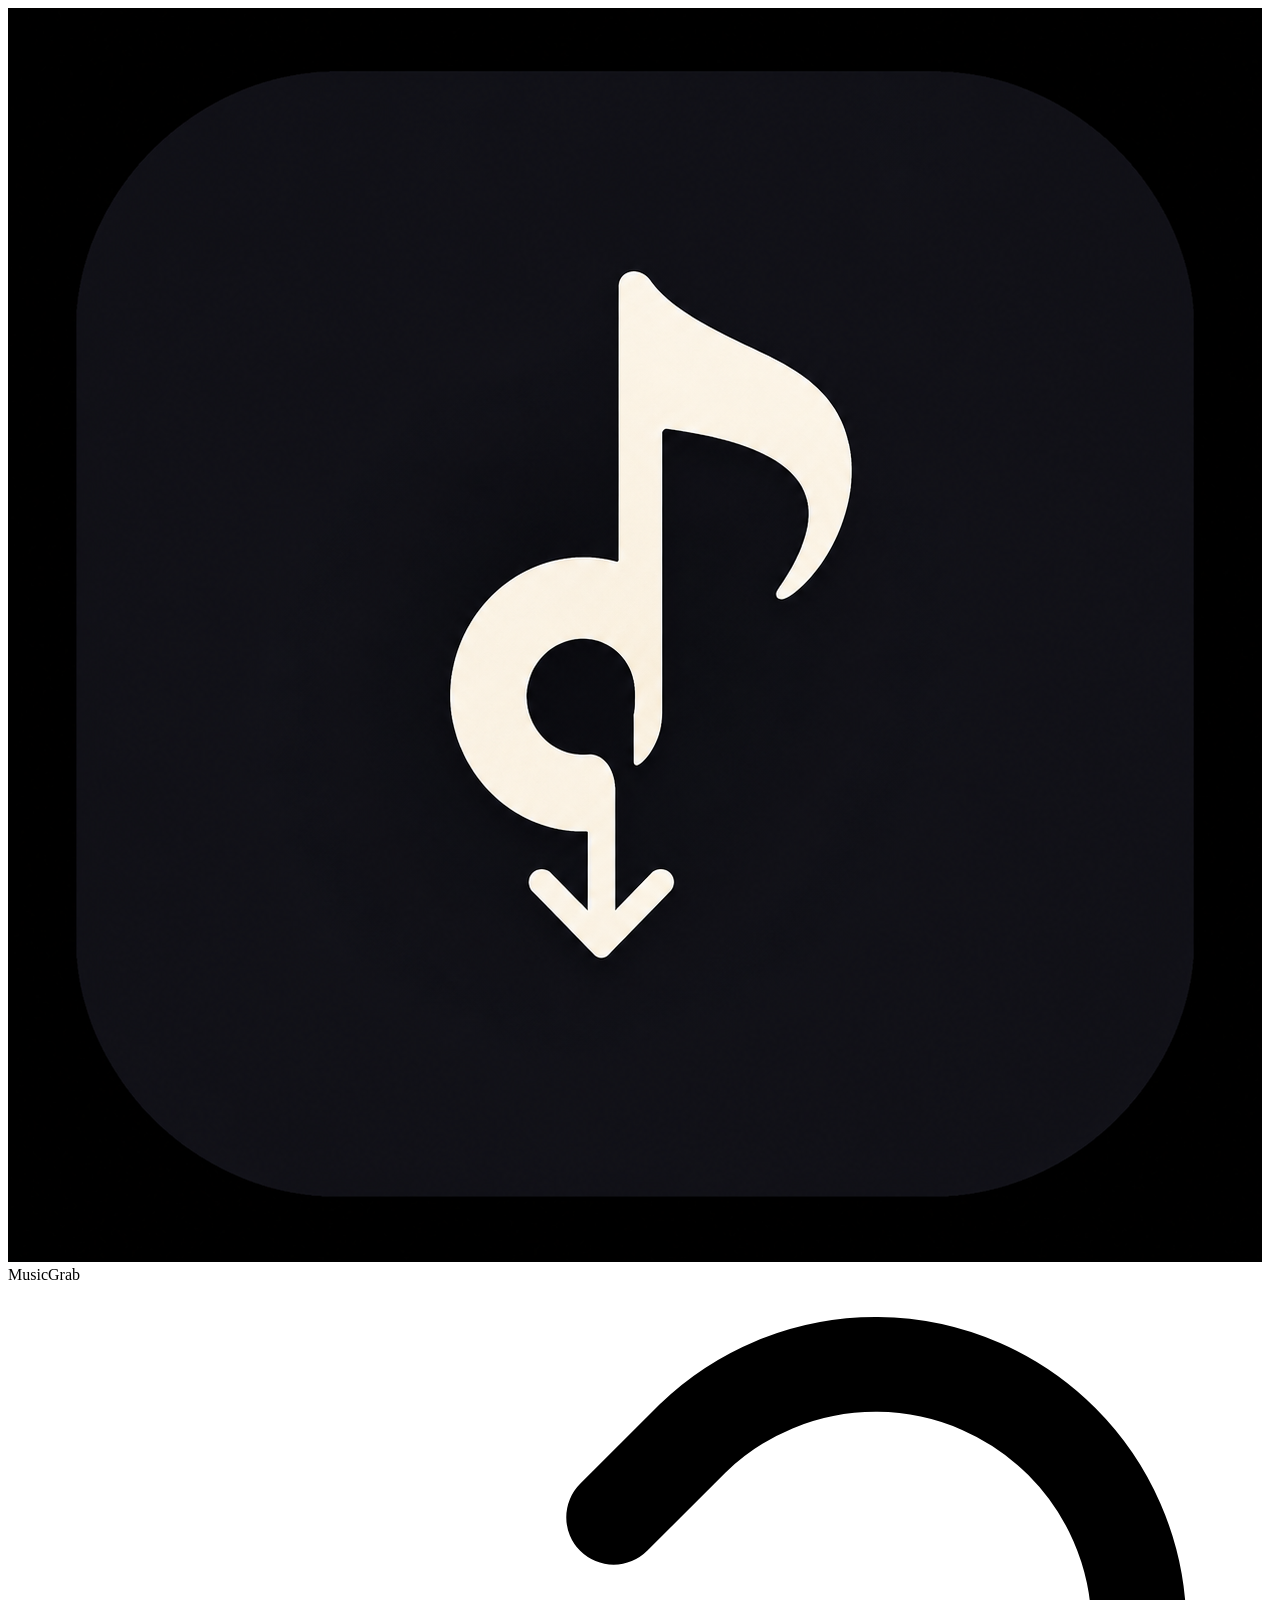
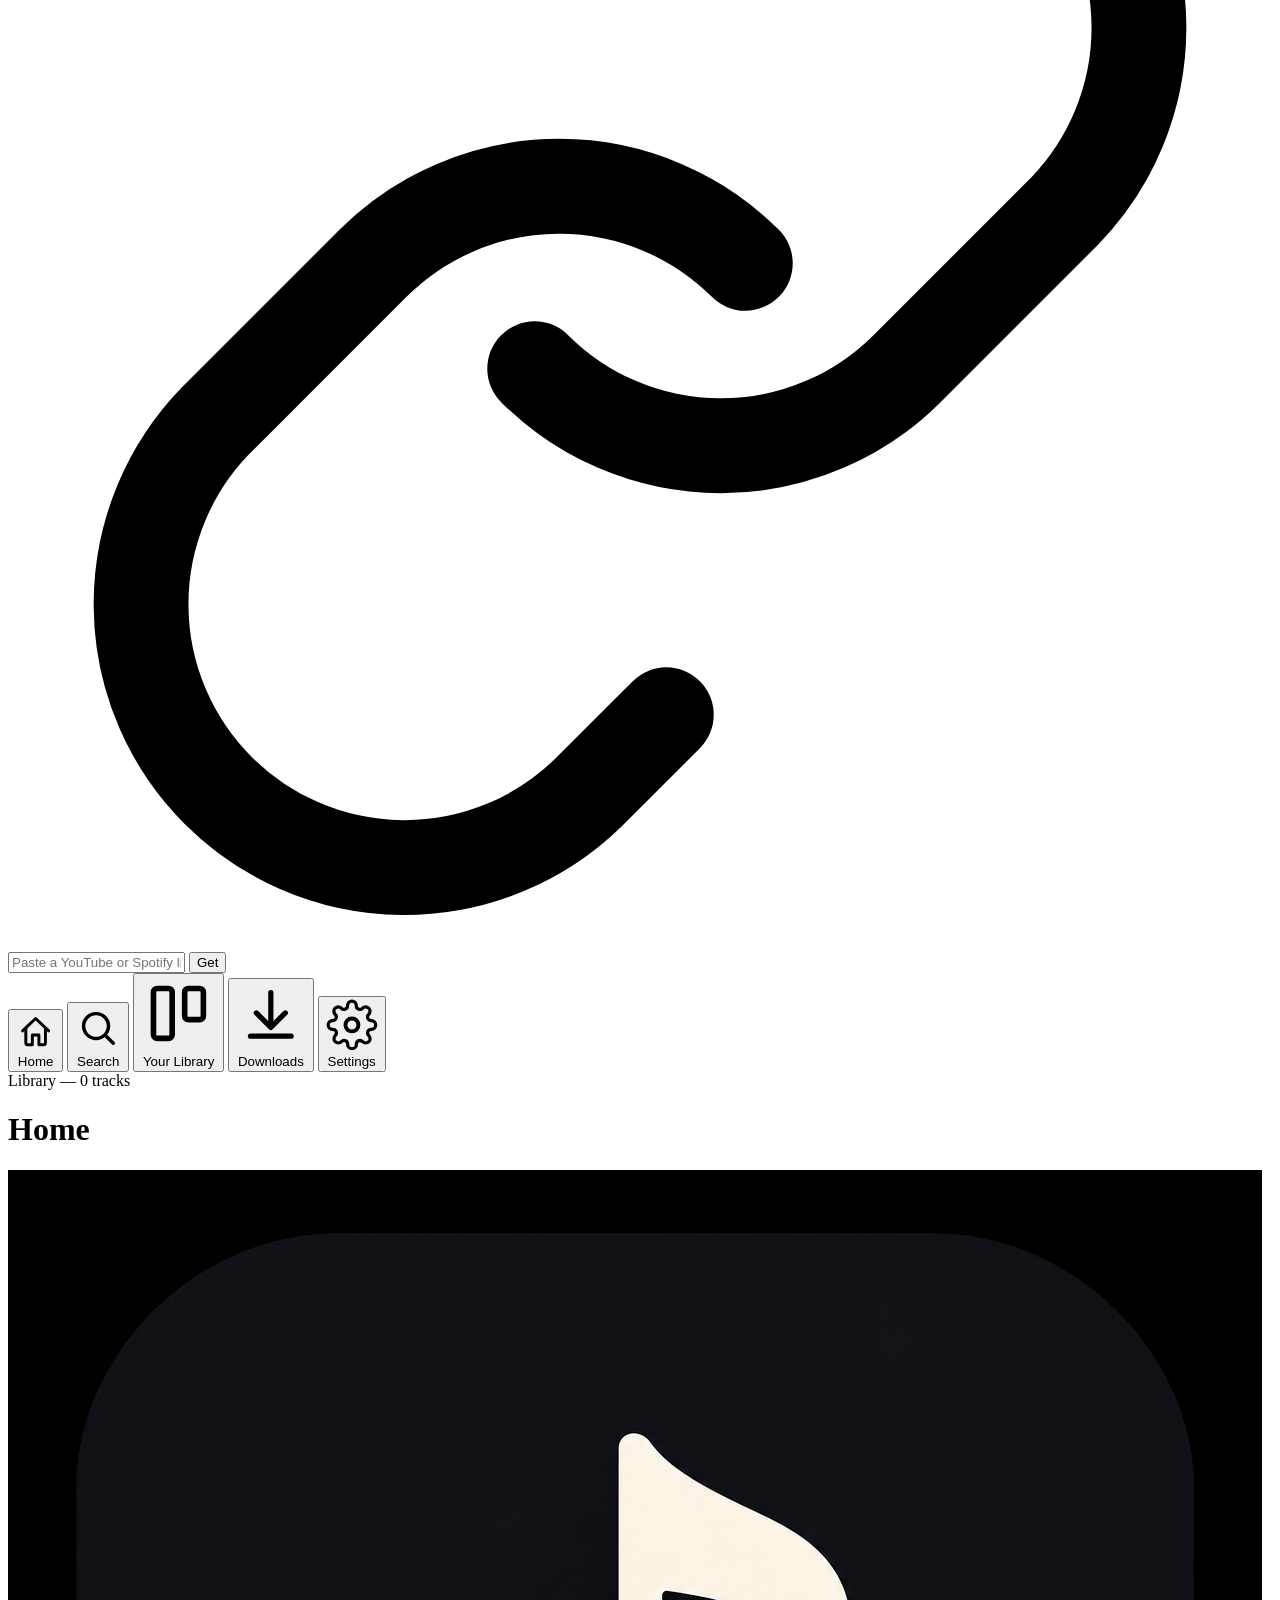
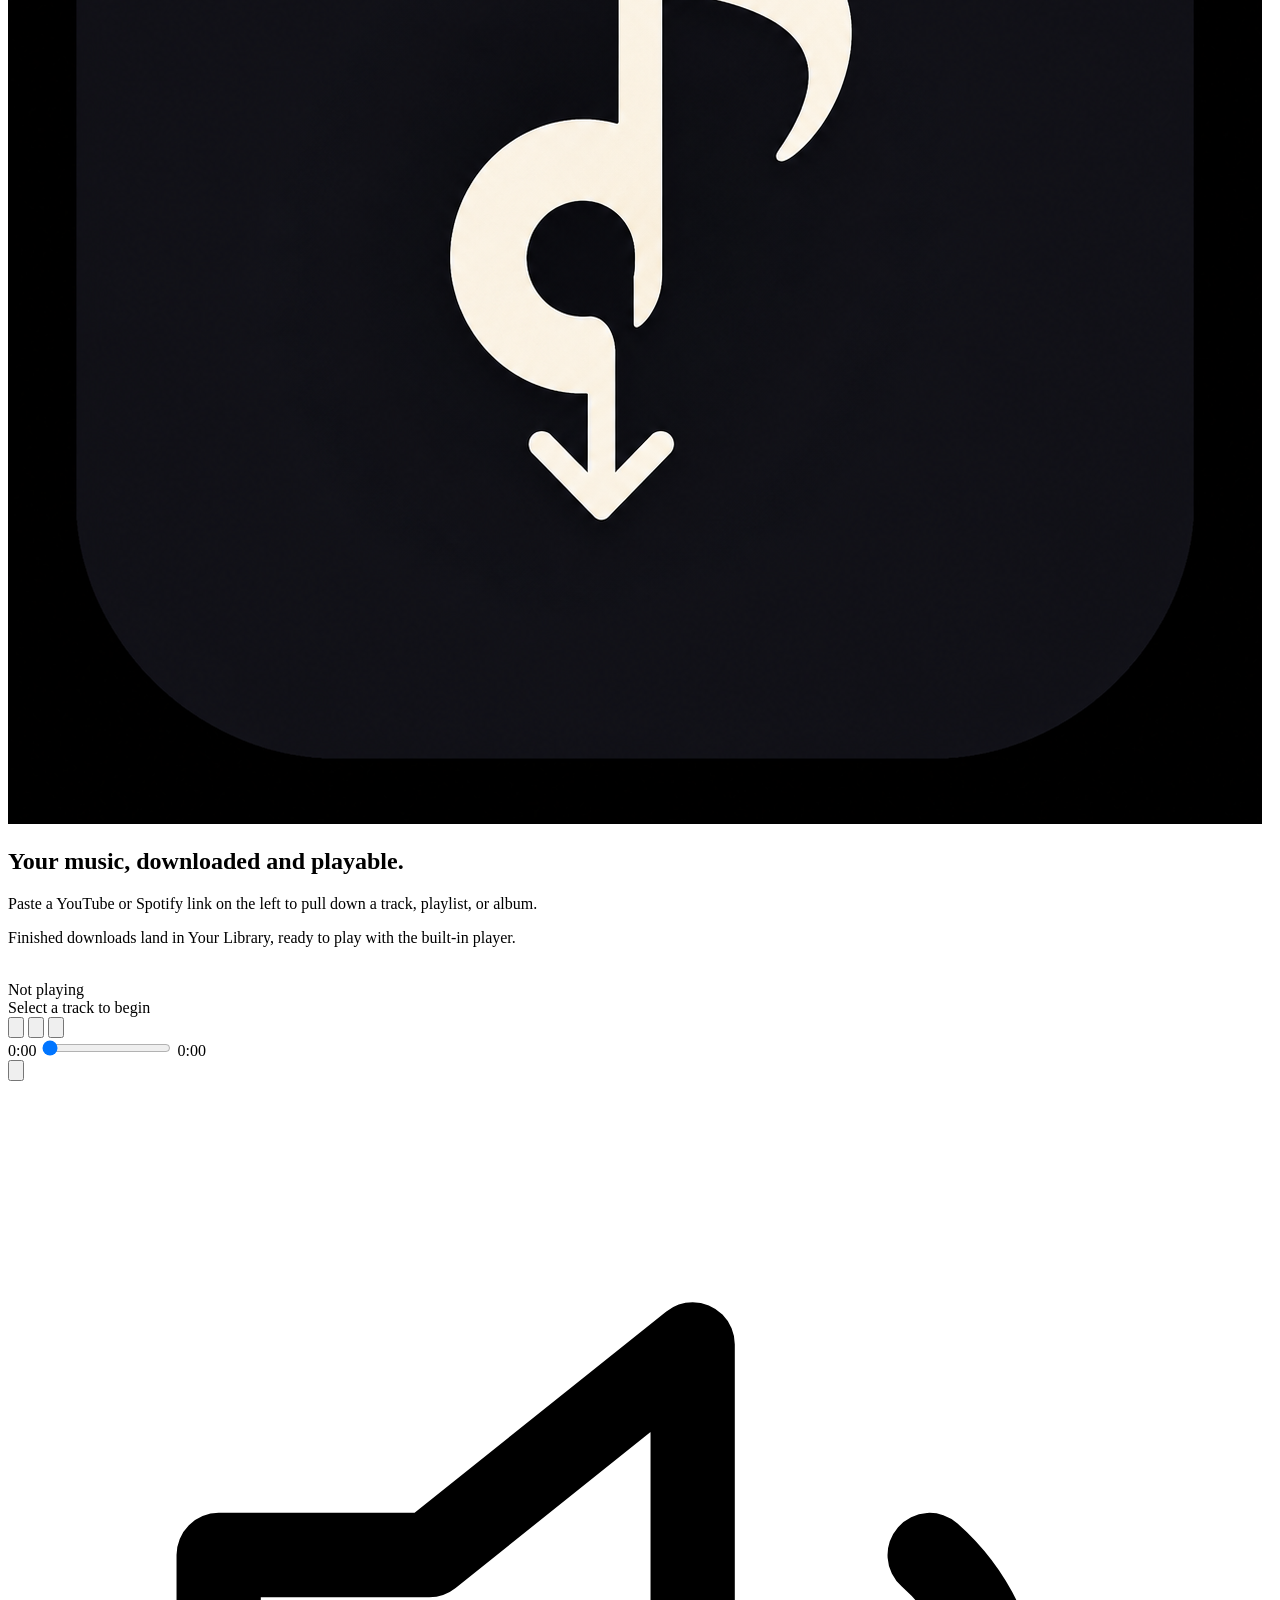
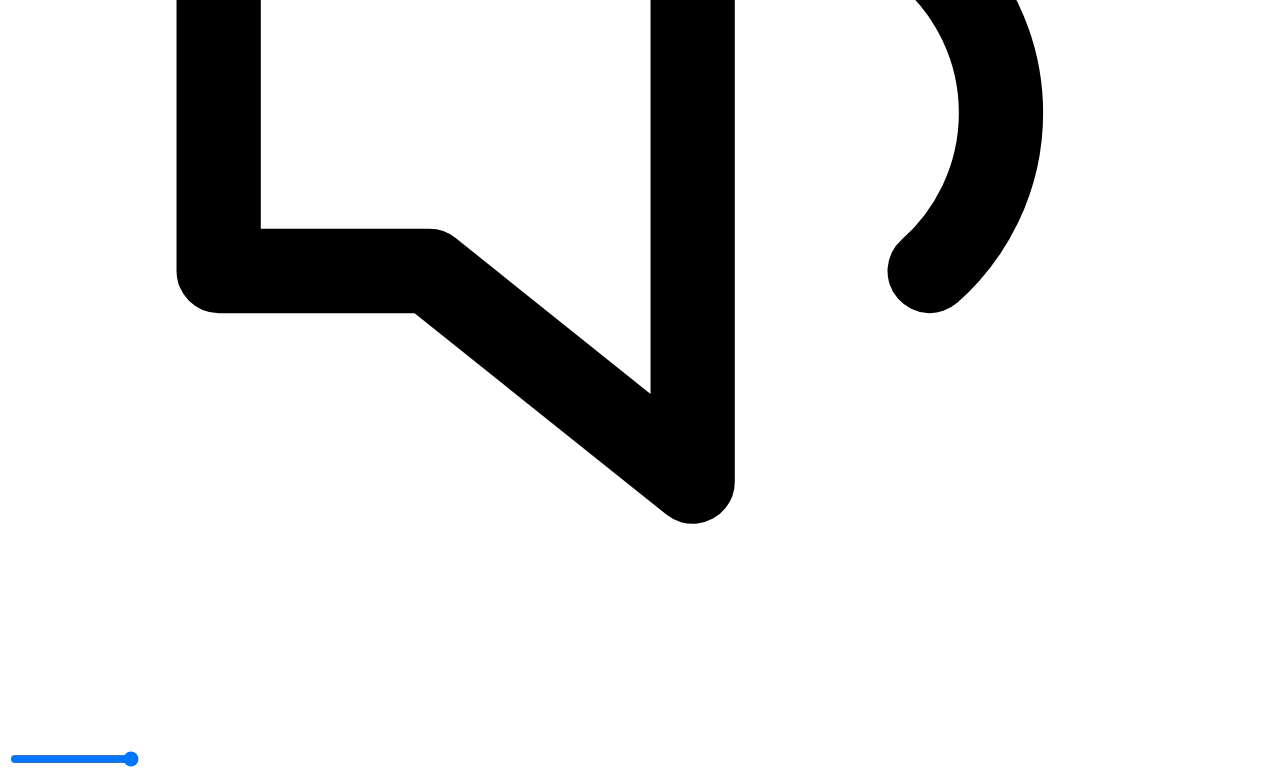
==== musicgrab/web/index.html @ e4f71e4f "Add Tauri desktop shell, synced lyrics, retro synthwave UI - Wrap the web app in a real native Tauri" ====
<!doctype html>
<html lang="en">
<head>
  <meta charset="utf-8" />
  <meta name="viewport" content="width=device-width, initial-scale=1, viewport-fit=cover" />
  <title>MusicGrab</title>
  <link rel="icon" type="image/png" href="/logo.png" />
  <link rel="apple-touch-icon" href="/logo.png" />
  <link rel="preconnect" href="https://fonts.googleapis.com" />
  <link rel="stylesheet" href="https://fonts.googleapis.com/css2?family=Inter:wght@400;500;600;700;800&family=Orbitron:wght@600;700;800;900&family=VT323&display=swap" />
  <link rel="manifest" href="/manifest.json" />
  <meta name="theme-color" content="#0a0014" />
  <meta name="mobile-web-app-capable" content="yes" />
  <meta name="apple-mobile-web-app-capable" content="yes" />
  <meta name="apple-mobile-web-app-status-bar-style" content="black-translucent" />
  <link rel="stylesheet" href="/app.css" />
</head>
<body>
  <div id="app" class="app">
    <nav class="sidebar">
      <div class="brand">
        <span class="brand-mark">
          <img src="/logo.png" alt="" />
        </span>
        <span class="brand-name">MusicGrab</span>
      </div>

      <form class="add-form" id="add-form">
        <svg class="add-form-icon" viewBox="0 0 24 24" fill="none" xmlns="http://www.w3.org/2000/svg">
          <path d="M10 13a5 5 0 0 0 7.07 0l3-3a5 5 0 0 0-7.07-7.07l-1.5 1.5" stroke="currentColor" stroke-width="1.8" stroke-linecap="round" stroke-linejoin="round"/>
          <path d="M14 11a5 5 0 0 0-7.07 0l-3 3a5 5 0 0 0 7.07 7.07l1.5-1.5" stroke="currentColor" stroke-width="1.8" stroke-linecap="round" stroke-linejoin="round"/>
        </svg>
        <input id="add-url" type="text" placeholder="Paste a YouTube or Spotify link" autocomplete="off" />
        <button type="submit">Get</button>
      </form>

      <div class="nav-links">
        <button class="nav-link active" data-view="home">
          <svg class="nav-icon" viewBox="0 0 24 24" fill="none" xmlns="http://www.w3.org/2000/svg">
            <path d="M4 11.5 12 4l8 7.5" stroke="currentColor" stroke-width="1.8" stroke-linecap="round" stroke-linejoin="round"/>
            <path d="M6 10v9a1 1 0 0 0 1 1h3v-6h4v6h3a1 1 0 0 0 1-1v-9" stroke="currentColor" stroke-width="1.8" stroke-linecap="round" stroke-linejoin="round"/>
          </svg>
          Home
        </button>
        <button class="nav-link" data-view="search">
          <svg class="nav-icon" viewBox="0 0 24 24" fill="none" xmlns="http://www.w3.org/2000/svg">
            <circle cx="11" cy="11" r="6.5" stroke="currentColor" stroke-width="1.8"/>
            <path d="m20 20-4.3-4.3" stroke="currentColor" stroke-width="1.8" stroke-linecap="round"/>
          </svg>
          Search
        </button>
        <button class="nav-link" data-view="library">
          <svg class="nav-icon" viewBox="0 0 24 24" fill="none" xmlns="http://www.w3.org/2000/svg">
            <rect x="4" y="4" width="6" height="16" rx="1.2" stroke="currentColor" stroke-width="1.8"/>
            <rect x="14" y="4" width="6" height="10" rx="1.2" stroke="currentColor" stroke-width="1.8"/>
          </svg>
          Your Library
        </button>
        <button class="nav-link" data-view="downloads">
          <svg class="nav-icon" viewBox="0 0 24 24" fill="none" xmlns="http://www.w3.org/2000/svg">
            <path d="M12 4v11" stroke="currentColor" stroke-width="1.8" stroke-linecap="round"/>
            <path d="m7 11 5 5 5-5" stroke="currentColor" stroke-width="1.8" stroke-linecap="round" stroke-linejoin="round"/>
            <path d="M5 19h14" stroke="currentColor" stroke-width="1.8" stroke-linecap="round"/>
          </svg>
          Downloads
          <span class="badge" id="downloads-badge" hidden></span>
        </button>
        <button class="nav-link" data-view="settings">
          <svg class="nav-icon" viewBox="0 0 24 24" fill="none" xmlns="http://www.w3.org/2000/svg">
            <circle cx="12" cy="12" r="3" stroke="currentColor" stroke-width="1.8"/>
            <path d="M19.4 15a1.7 1.7 0 0 0 .34 1.87l.06.06a2 2 0 1 1-2.83 2.83l-.06-.06a1.7 1.7 0 0 0-1.87-.34 1.7 1.7 0 0 0-1 1.55V21a2 2 0 1 1-4 0v-.09a1.7 1.7 0 0 0-1-1.55 1.7 1.7 0 0 0-1.87.34l-.06.06a2 2 0 1 1-2.83-2.83l.06-.06a1.7 1.7 0 0 0 .34-1.87 1.7 1.7 0 0 0-1.55-1H3a2 2 0 1 1 0-4h.09a1.7 1.7 0 0 0 1.55-1 1.7 1.7 0 0 0-.34-1.87l-.06-.06a2 2 0 1 1 2.83-2.83l.06.06a1.7 1.7 0 0 0 1.87.34H9a1.7 1.7 0 0 0 1-1.55V3a2 2 0 1 1 4 0v.09a1.7 1.7 0 0 0 1 1.55 1.7 1.7 0 0 0 1.87-.34l.06-.06a2 2 0 1 1 2.83 2.83l-.06.06a1.7 1.7 0 0 0-.34 1.87V9a1.7 1.7 0 0 0 1.55 1H21a2 2 0 1 1 0 4h-.09a1.7 1.7 0 0 0-1.55 1Z" stroke="currentColor" stroke-width="1.5" stroke-linejoin="round"/>
          </svg>
          Settings
        </button>
      </div>

      <div class="sidebar-footer" id="lib-stats">Library — 0 tracks</div>
    </nav>

    <main class="main">
      <header class="topbar">
        <h1 id="view-title">Home</h1>
      </header>

      <section class="view" id="view-home">
        <div class="hero">
          <div class="hero-icon">
            <img src="/logo.png" alt="" />
          </div>
          <h2>Your music, downloaded and playable.</h2>
          <p>Paste a YouTube or Spotify link on the left to pull down a track, playlist, or album.</p>
          <p class="muted">Finished downloads land in Your Library, ready to play with the built-in player.</p>
        </div>
      </section>

      <section class="view" id="view-search" hidden>
        <form class="search-bar" id="search-form">
          <svg class="search-bar-icon" viewBox="0 0 24 24" fill="none" xmlns="http://www.w3.org/2000/svg">
            <circle cx="11" cy="11" r="6.5" stroke="currentColor" stroke-width="1.8"/>
            <path d="m20 20-4.3-4.3" stroke="currentColor" stroke-width="1.8" stroke-linecap="round"/>
          </svg>
          <input id="search-input" type="text" placeholder="Search YouTube (and Spotify, if configured)" autocomplete="off" />
          <button type="submit">Search</button>
        </form>
        <div class="track-list" id="search-results"></div>
      </section>

      <section class="view" id="view-library" hidden>
        <div class="view-toolbar">
          <button id="scan-btn" class="btn-secondary">
            <svg viewBox="0 0 24 24" fill="none" xmlns="http://www.w3.org/2000/svg">
              <path d="M3 12a9 9 0 1 0 3-6.7" stroke="currentColor" stroke-width="1.8" stroke-linecap="round"/>
              <path d="M3 4v5h5" stroke="currentColor" stroke-width="1.8" stroke-linecap="round" stroke-linejoin="round"/>
            </svg>
            Rescan library
          </button>
        </div>
        <div class="track-list" id="library-list"></div>
      </section>

      <section class="view" id="view-downloads" hidden>
        <div class="job-list" id="job-list"></div>
      </section>

      <section class="view" id="view-settings" hidden>
        <form class="settings-form" id="settings-form">
          <label>Audio format
            <select id="s-format">
              <option value="mp3">MP3</option>
              <option value="m4a">M4A</option>
              <option value="flac">FLAC</option>
              <option value="wav">WAV</option>
              <option value="ogg">OGG</option>
            </select>
          </label>
          <label>Audio quality (kbps)
            <select id="s-quality">
              <option value="128">128</option>
              <option value="192">192</option>
              <option value="256">256</option>
              <option value="320">320</option>
            </select>
          </label>
          <label class="checkbox">
            <input type="checkbox" id="s-metadata" /> Embed metadata tags
          </label>
          <label class="checkbox">
            <input type="checkbox" id="s-artwork" /> Save album artwork
          </label>

          <hr />
          <h3>Spotify <span class="tag-optional">optional</span></h3>
          <p class="muted">Needed only to search or download Spotify links. Get keys from the Spotify developer dashboard.</p>
          <label>Client ID <input type="text" id="s-spotify-id" placeholder="Spotify Client ID" /></label>
          <label>Client Secret <input type="password" id="s-spotify-secret" placeholder="Spotify Client Secret" /></label>

          <button type="submit">Save settings</button>
          <span class="save-note" id="settings-saved" hidden>Saved</span>
        </form>
      </section>
    </main>

    <footer class="player" id="player">
      <div class="player-track">
        <div class="player-art-wrap">
          <img id="player-art" class="player-art" alt="" />
        </div>
        <div class="player-meta">
          <div class="player-title" id="player-title">Not playing</div>
          <div class="player-artist" id="player-artist">Select a track to begin</div>
        </div>
      </div>

      <div class="player-controls">
        <div class="transport">
          <button id="prev-btn" class="transport-btn" title="Previous">
            <svg viewBox="0 0 24 24" fill="currentColor"><path d="M7 5h2v14H7zM17 5v14l-10-7z"/></svg>
          </button>
          <button id="play-btn" class="play-btn" title="Play/Pause">
            <svg id="play-icon" viewBox="0 0 24 24" fill="currentColor"><path d="M8 5v14l11-7z"/></svg>
          </button>
          <button id="next-btn" class="transport-btn" title="Next">
            <svg viewBox="0 0 24 24" fill="currentColor"><path d="M15 5h2v14h-2zM7 5v14l10-7z"/></svg>
          </button>
        </div>
        <div class="seek-row">
          <span id="time-current">0:00</span>
          <input type="range" id="seek" min="0" max="100" value="0" />
          <span id="time-total">0:00</span>
        </div>
      </div>

      <div class="player-volume">
        <button id="lyrics-btn" class="lyrics-toggle" title="Lyrics">
          <svg viewBox="0 0 24 24" fill="none" xmlns="http://www.w3.org/2000/svg">
            <path d="M5 4h11l3 3v13H5z" stroke="currentColor" stroke-width="1.6" stroke-linejoin="round"/>
            <path d="M8 10h8M8 13h8M8 16h5" stroke="currentColor" stroke-width="1.6" stroke-linecap="round"/>
          </svg>
        </button>
        <svg viewBox="0 0 24 24" fill="none" xmlns="http://www.w3.org/2000/svg">
          <path d="M4 9v6h4l5 4V5L8 9H4Z" stroke="currentColor" stroke-width="1.6" stroke-linejoin="round"/>
          <path d="M17.5 9a4 4 0 0 1 0 6" stroke="currentColor" stroke-width="1.6" stroke-linecap="round"/>
        </svg>
        <input type="range" id="volume" min="0" max="1" step="0.01" value="1" />
      </div>
    </footer>

    <aside class="lyrics-panel" id="lyrics-panel" hidden>
      <div class="lyrics-panel-header">
        <h2>Lyrics</h2>
        <button id="lyrics-close" class="lyrics-close" title="Close">
          <svg viewBox="0 0 24 24" fill="none" xmlns="http://www.w3.org/2000/svg">
            <path d="m6 6 12 12M18 6 6 18" stroke="currentColor" stroke-width="1.8" stroke-linecap="round"/>
          </svg>
        </button>
      </div>
      <div class="lyrics-body" id="lyrics-body">
        <p class="muted">Play a track to see its lyrics.</p>
      </div>
    </aside>
  </div>

  <audio id="audio"></audio>
  <script src="/app.js"></script>
</body>
</html>
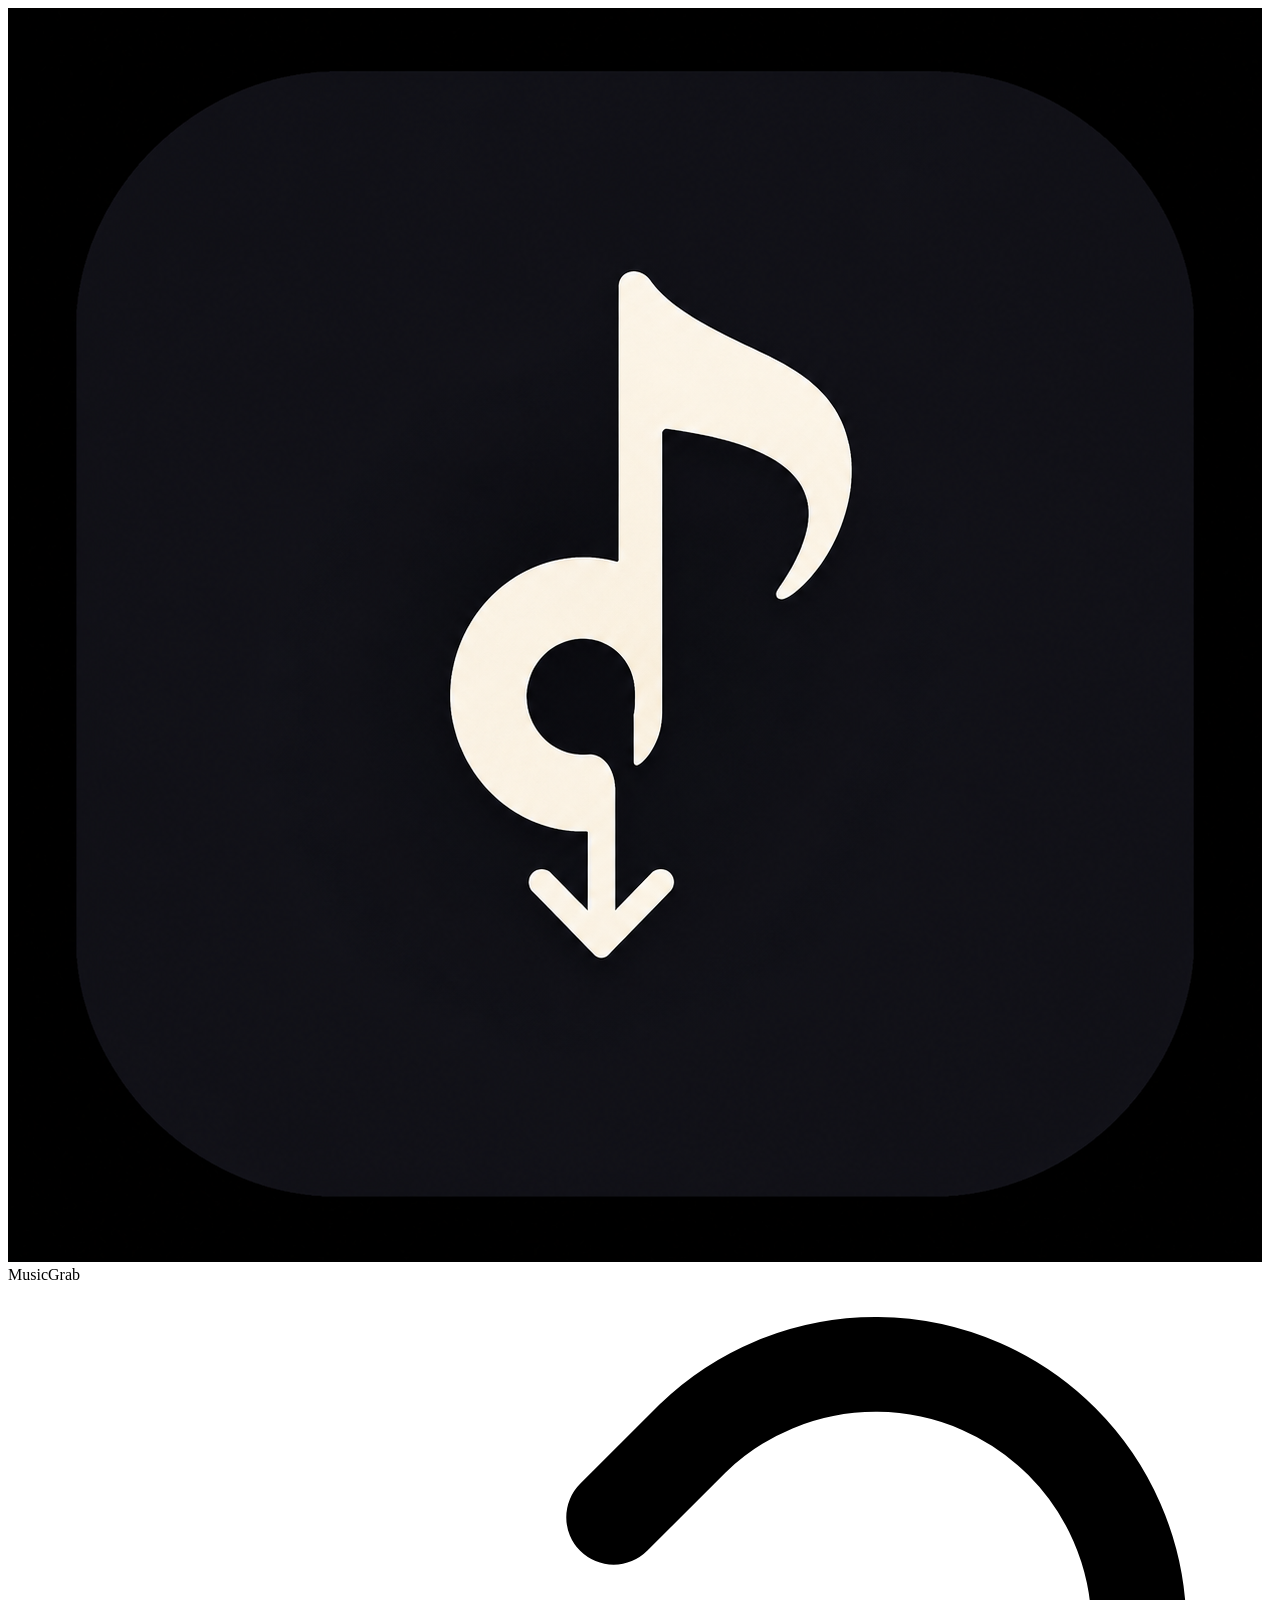
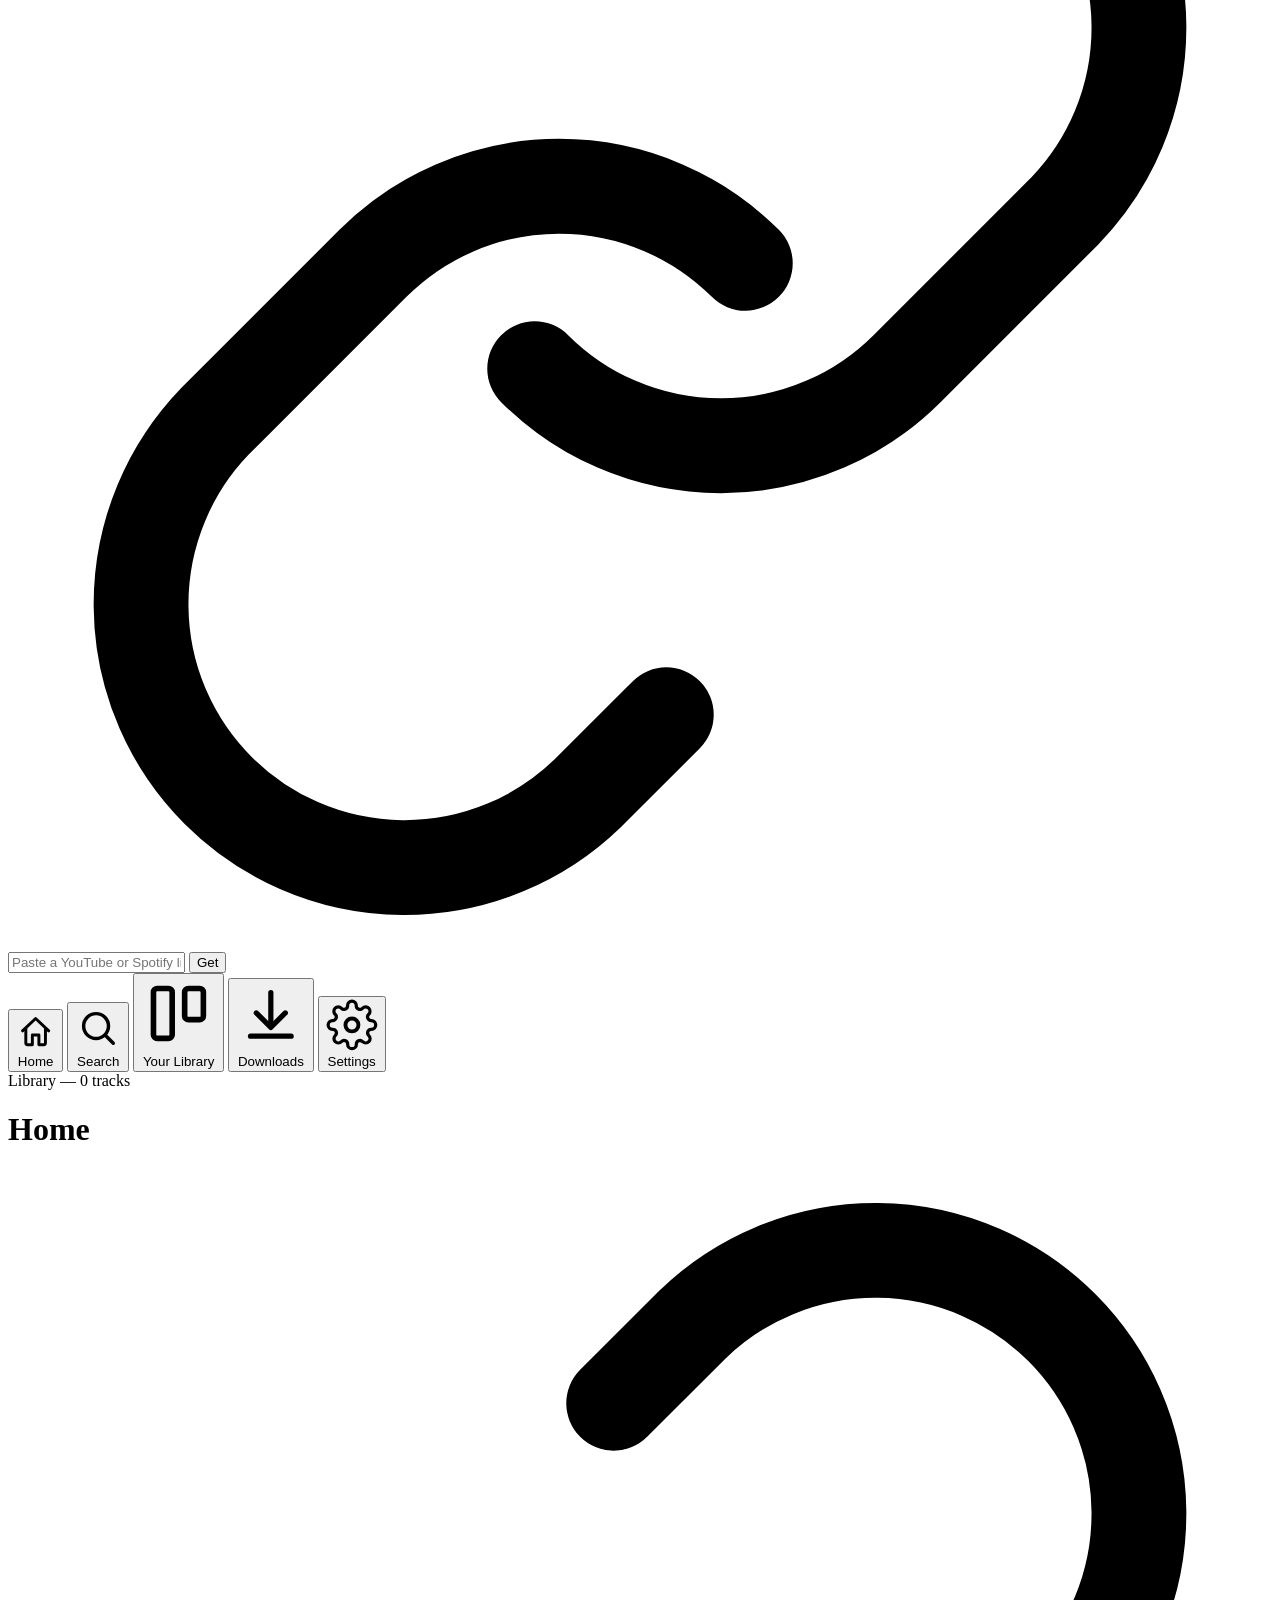
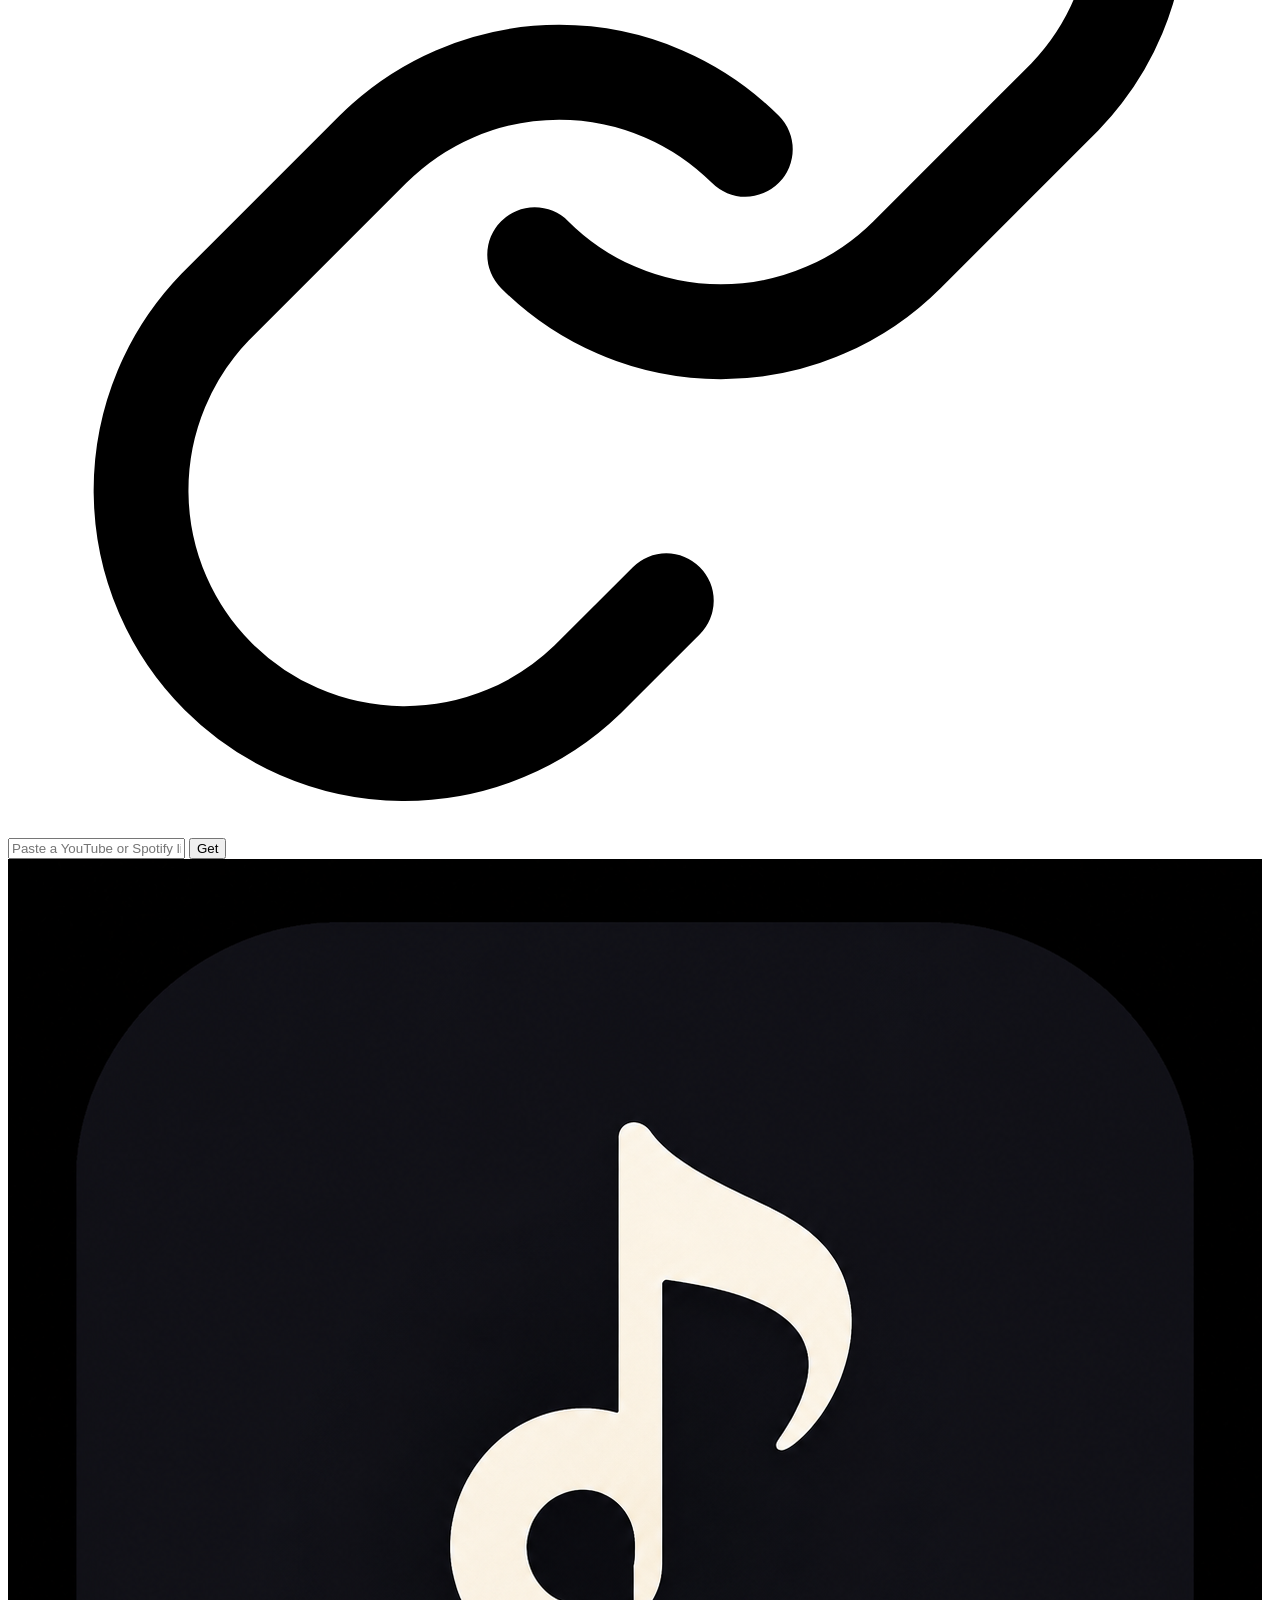
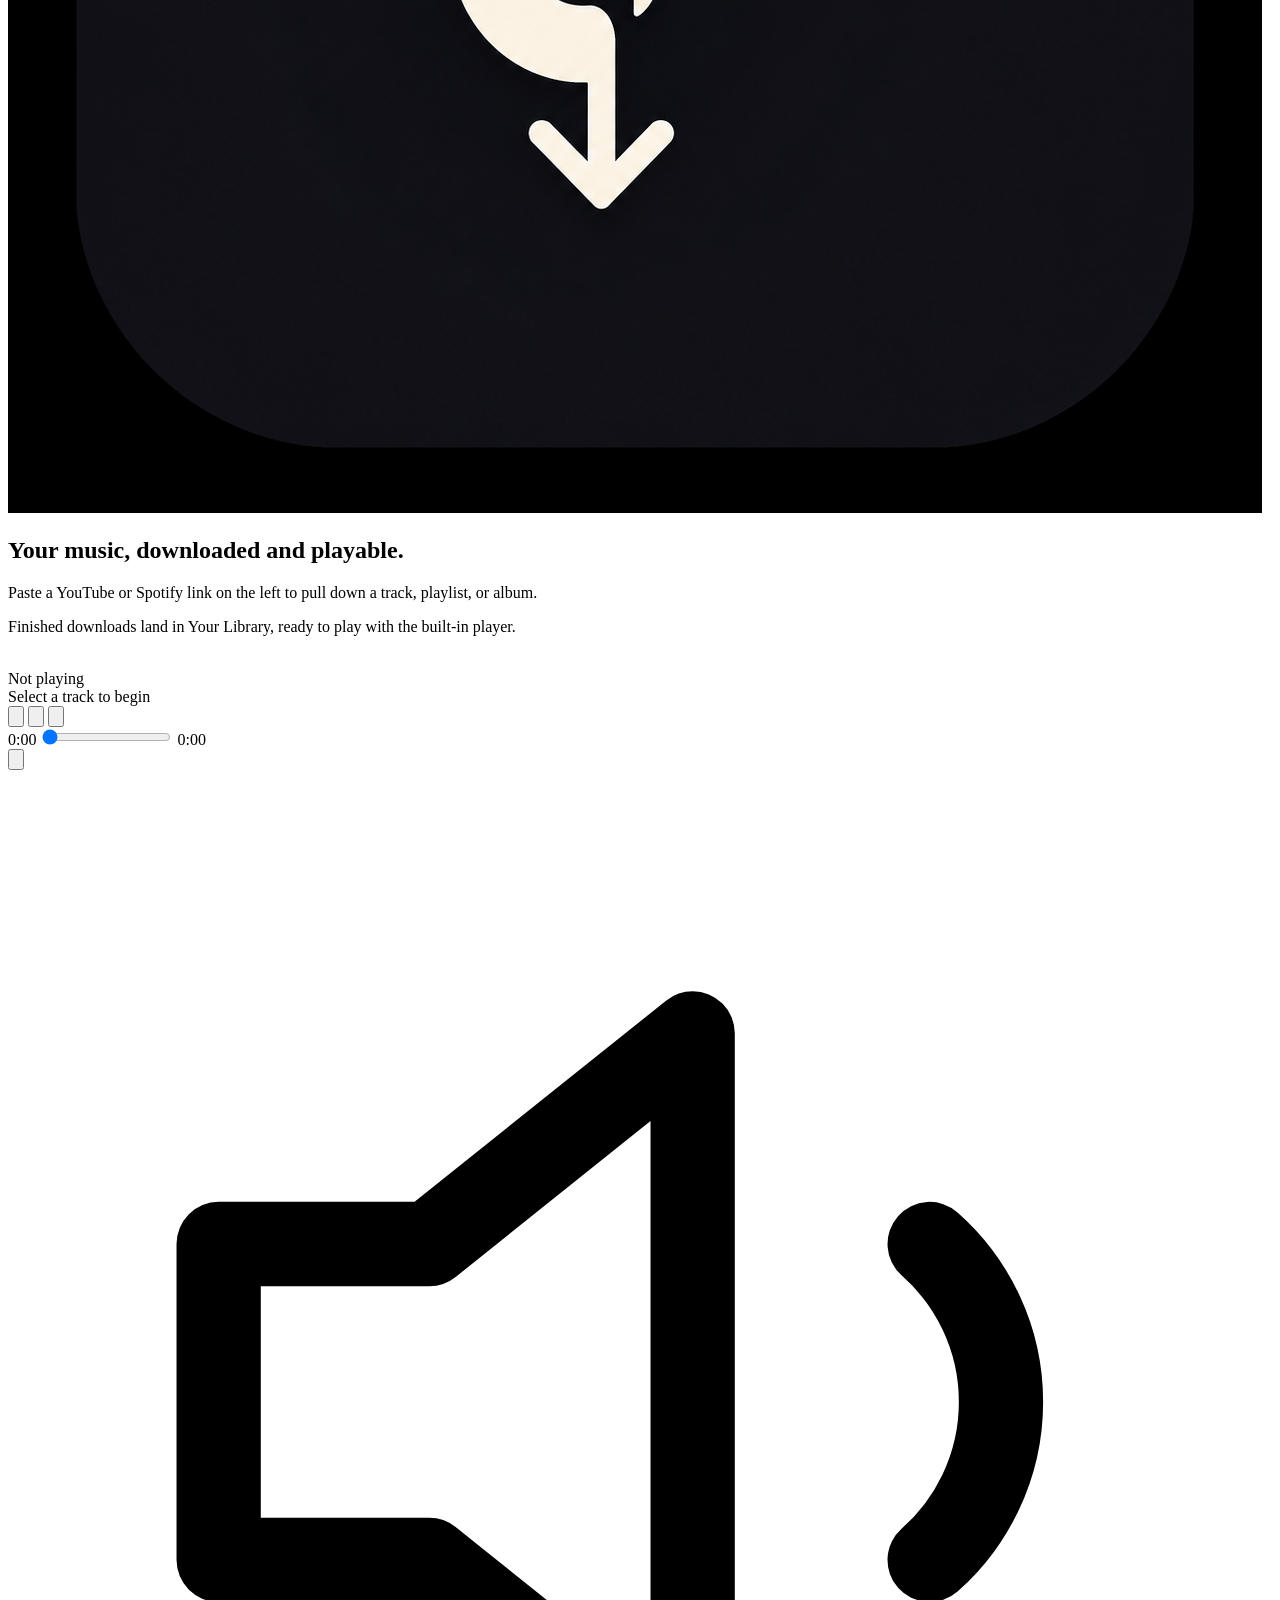
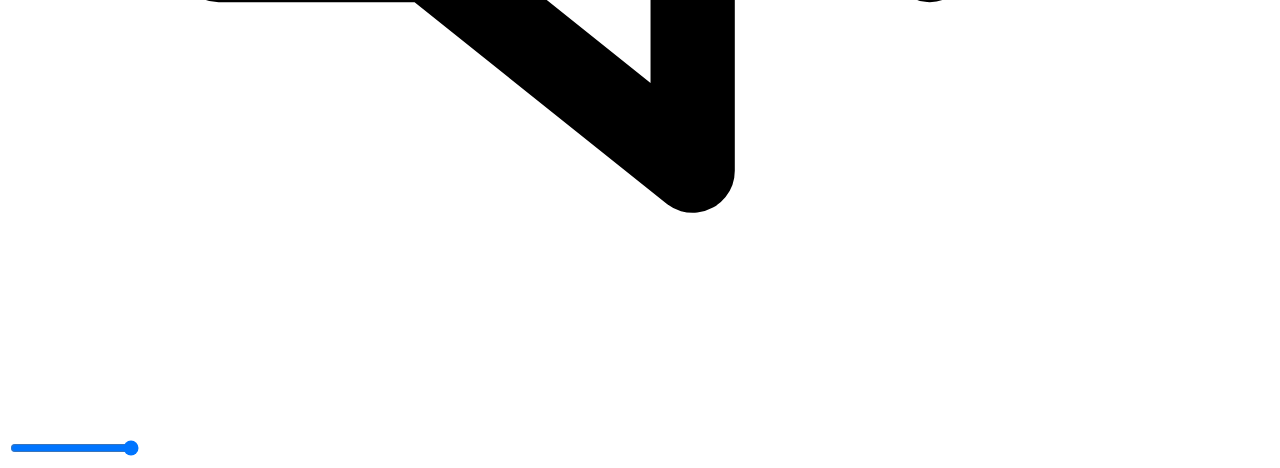
==== commit 46559d09: "Fix: mobile viewport had no navigation at all The responsive breakpoint (max-width: 720px — i.e. eve" ====
--- a/musicgrab/web/index.html
+++ b/musicgrab/web/index.html
@@ -4,6 +4,22 @@
   <meta charset="utf-8" />
   <meta name="viewport" content="width=device-width, initial-scale=1, viewport-fit=cover" />
   <title>MusicGrab</title>
+  <script>
+    // Apply the last-used theme synchronously, before first paint, so
+    // switching themes never causes a flash of the default (Cyber Neon)
+    // theme. The full themes.js module (loaded later, as type=module)
+    // re-applies the same values and additionally sets the dataset/class
+    // used by the settings UI.
+    (function () {
+      try {
+        var cached = localStorage.getItem("musicgrab.themeVars");
+        if (!cached) return;
+        var vars = JSON.parse(cached);
+        var root = document.documentElement.style;
+        for (var key in vars) root.setProperty(key, vars[key]);
+      } catch (e) {}
+    })();
+  </script>
   <link rel="icon" type="image/png" href="/logo.png" />
   <link rel="apple-touch-icon" href="/logo.png" />
   <link rel="preconnect" href="https://fonts.googleapis.com" />
@@ -82,6 +98,15 @@
         <h1 id="view-title">Home</h1>
       </header>
 
+      <form class="mobile-add-form" id="mobile-add-form">
+        <svg class="add-form-icon" viewBox="0 0 24 24" fill="none" xmlns="http://www.w3.org/2000/svg">
+          <path d="M10 13a5 5 0 0 0 7.07 0l3-3a5 5 0 0 0-7.07-7.07l-1.5 1.5" stroke="currentColor" stroke-width="1.8" stroke-linecap="round" stroke-linejoin="round"/>
+          <path d="M14 11a5 5 0 0 0-7.07 0l-3 3a5 5 0 0 0 7.07 7.07l1.5-1.5" stroke="currentColor" stroke-width="1.8" stroke-linecap="round" stroke-linejoin="round"/>
+        </svg>
+        <input id="mobile-add-url" type="text" placeholder="Paste a YouTube or Spotify link" autocomplete="off" />
+        <button type="submit">Get</button>
+      </form>
+
       <section class="view" id="view-home">
         <div class="hero">
           <div class="hero-icon">
@@ -123,6 +148,12 @@
       </section>
 
       <section class="view" id="view-settings" hidden>
+        <div class="settings-tabs">
+          <button class="settings-tab active" data-tab="general">General</button>
+          <button class="settings-tab" data-tab="appearance">Appearance</button>
+        </div>
+
+        <div class="settings-tab-panel" id="settings-panel-general">
         <form class="settings-form" id="settings-form">
           <label>Audio format
             <select id="s-format">
@@ -157,6 +188,45 @@
           <button type="submit">Save settings</button>
           <span class="save-note" id="settings-saved" hidden>Saved</span>
         </form>
+        </div>
+
+        <div class="settings-tab-panel" id="settings-panel-appearance" hidden>
+          <div class="appearance-section">
+            <div class="appearance-section-header">
+              <h3>Color Theme</h3>
+              <button class="btn-secondary" id="reset-appearance">Reset to default</button>
+            </div>
+            <div class="preview-card" id="appearance-preview">
+              <div class="preview-track-row">
+                <div class="preview-play-btn">
+                  <svg viewBox="0 0 24 24" fill="currentColor"><path d="M8 5v14l11-7z"/></svg>
+                </div>
+                <div>
+                  <div class="preview-title">Sample Track</div>
+                  <div class="preview-artist">Preview Artist</div>
+                </div>
+              </div>
+              <button class="preview-btn">Primary action</button>
+            </div>
+            <div class="theme-grid" id="theme-grid"></div>
+          </div>
+
+          <div class="appearance-section">
+            <h3>Background Animation</h3>
+            <label class="checkbox">
+              <input type="checkbox" id="animations-enabled" /> Enable animated background
+            </label>
+            <div class="intensity-row">
+              <span class="muted">Intensity</span>
+              <div class="intensity-buttons" id="intensity-buttons">
+                <button data-level="low">Low</button>
+                <button data-level="medium">Medium</button>
+                <button data-level="high">High</button>
+              </div>
+            </div>
+            <div class="animation-grid" id="animation-grid"></div>
+          </div>
+        </div>
       </section>
     </main>
 
@@ -221,6 +291,6 @@
   </div>
 
   <audio id="audio"></audio>
-  <script src="/app.js"></script>
+  <script type="module" src="/app.js"></script>
 </body>
 </html>
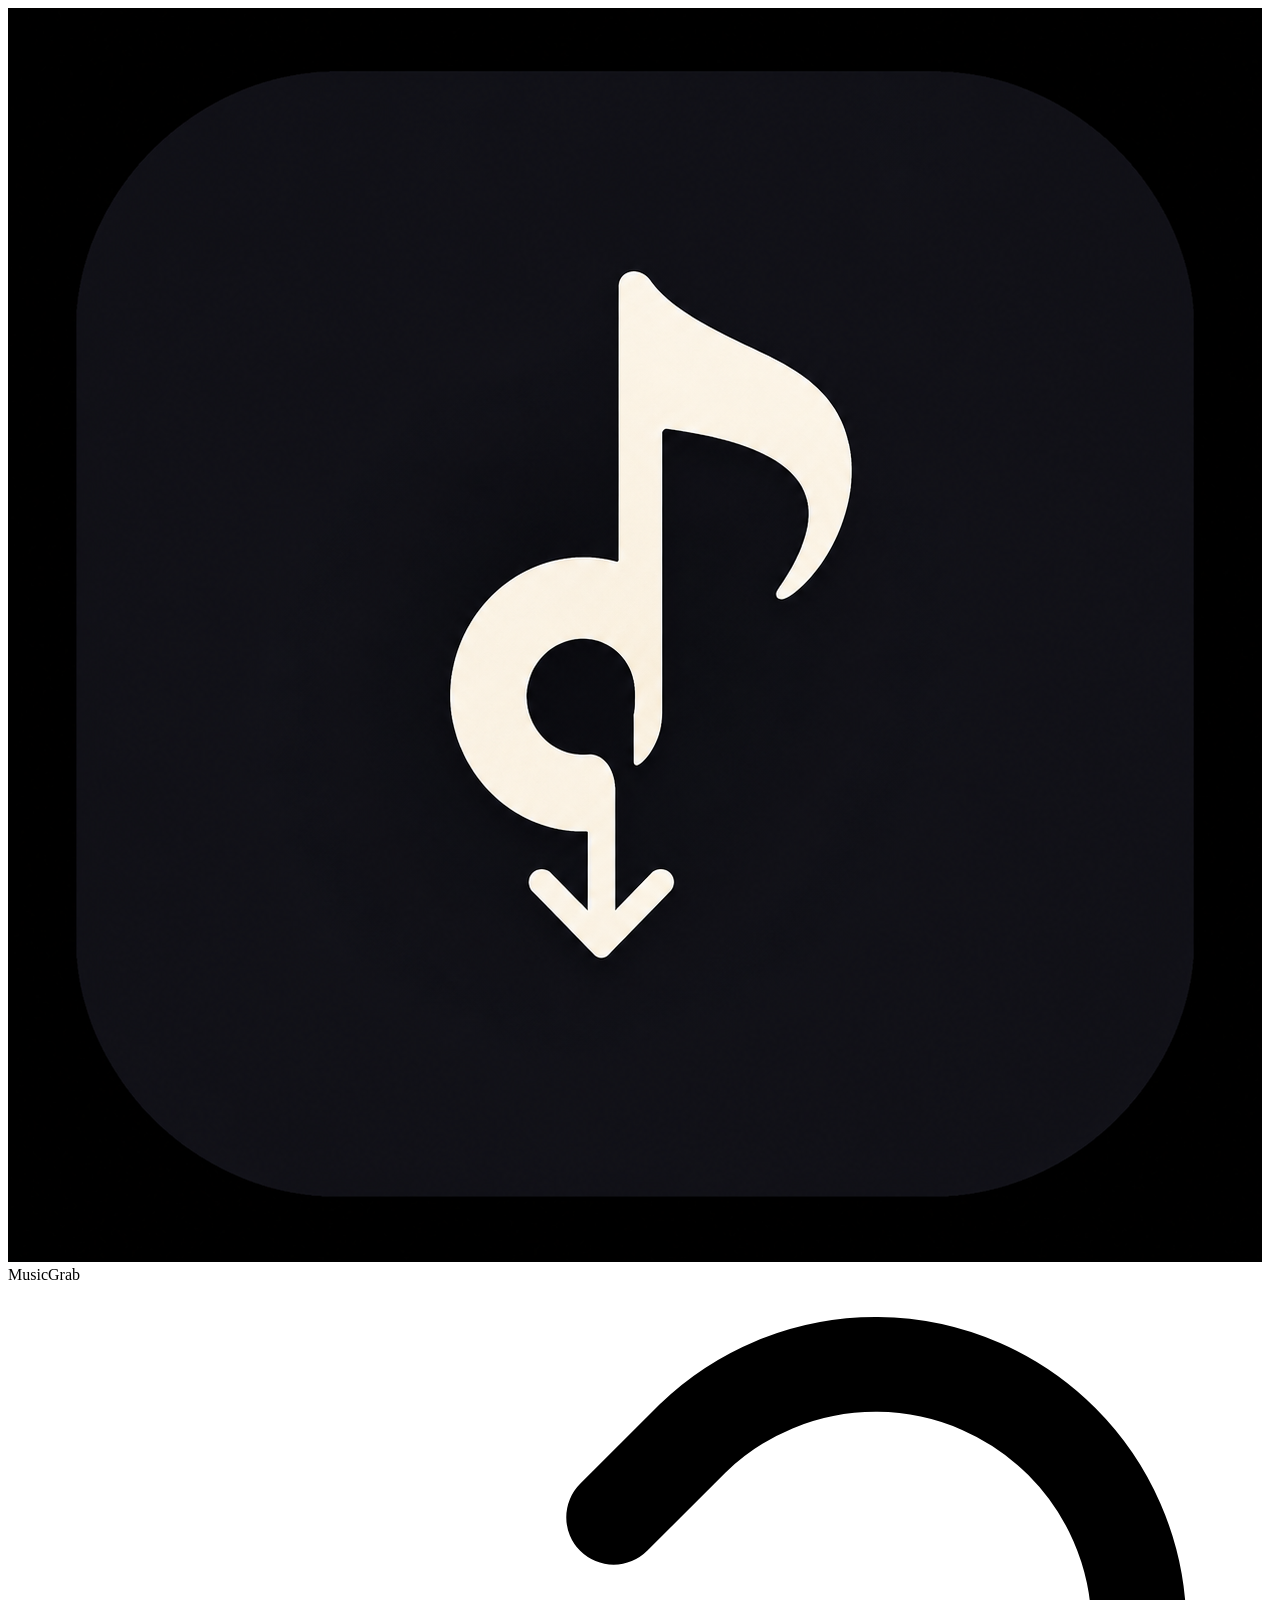
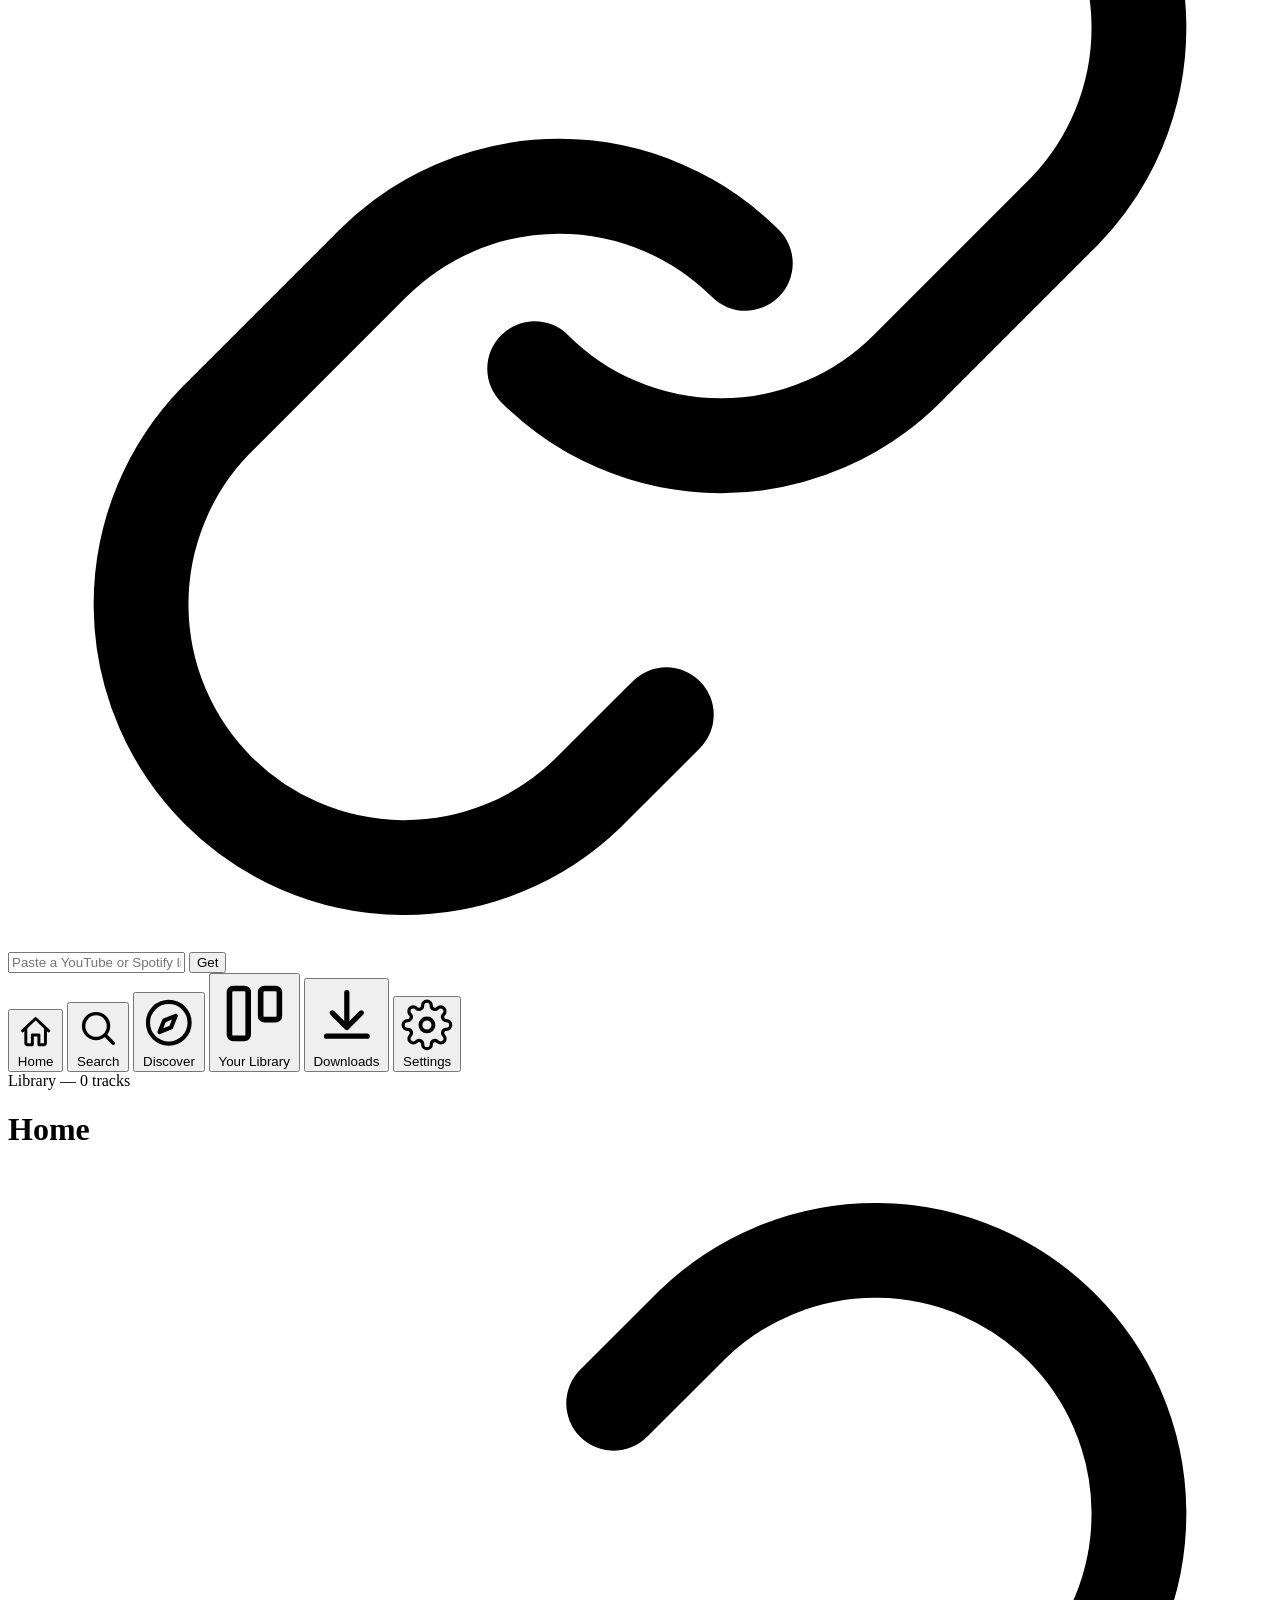
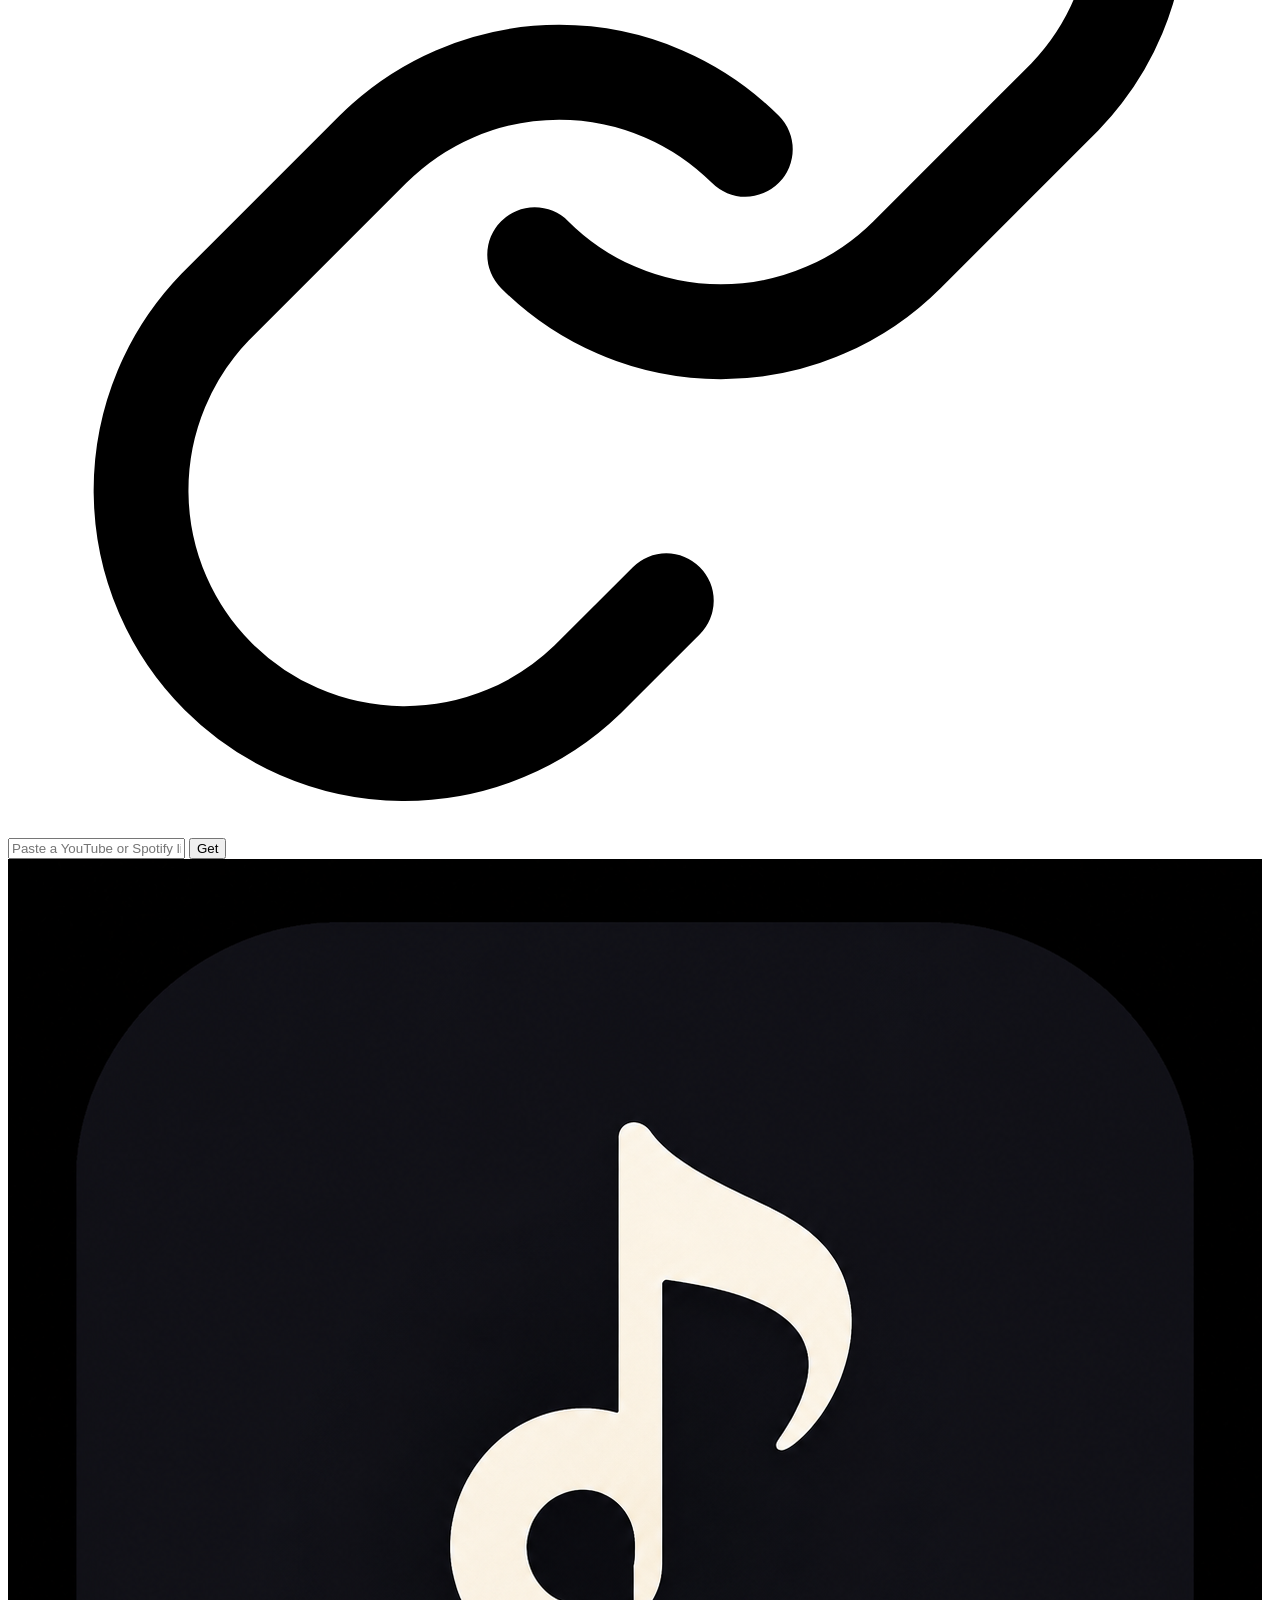
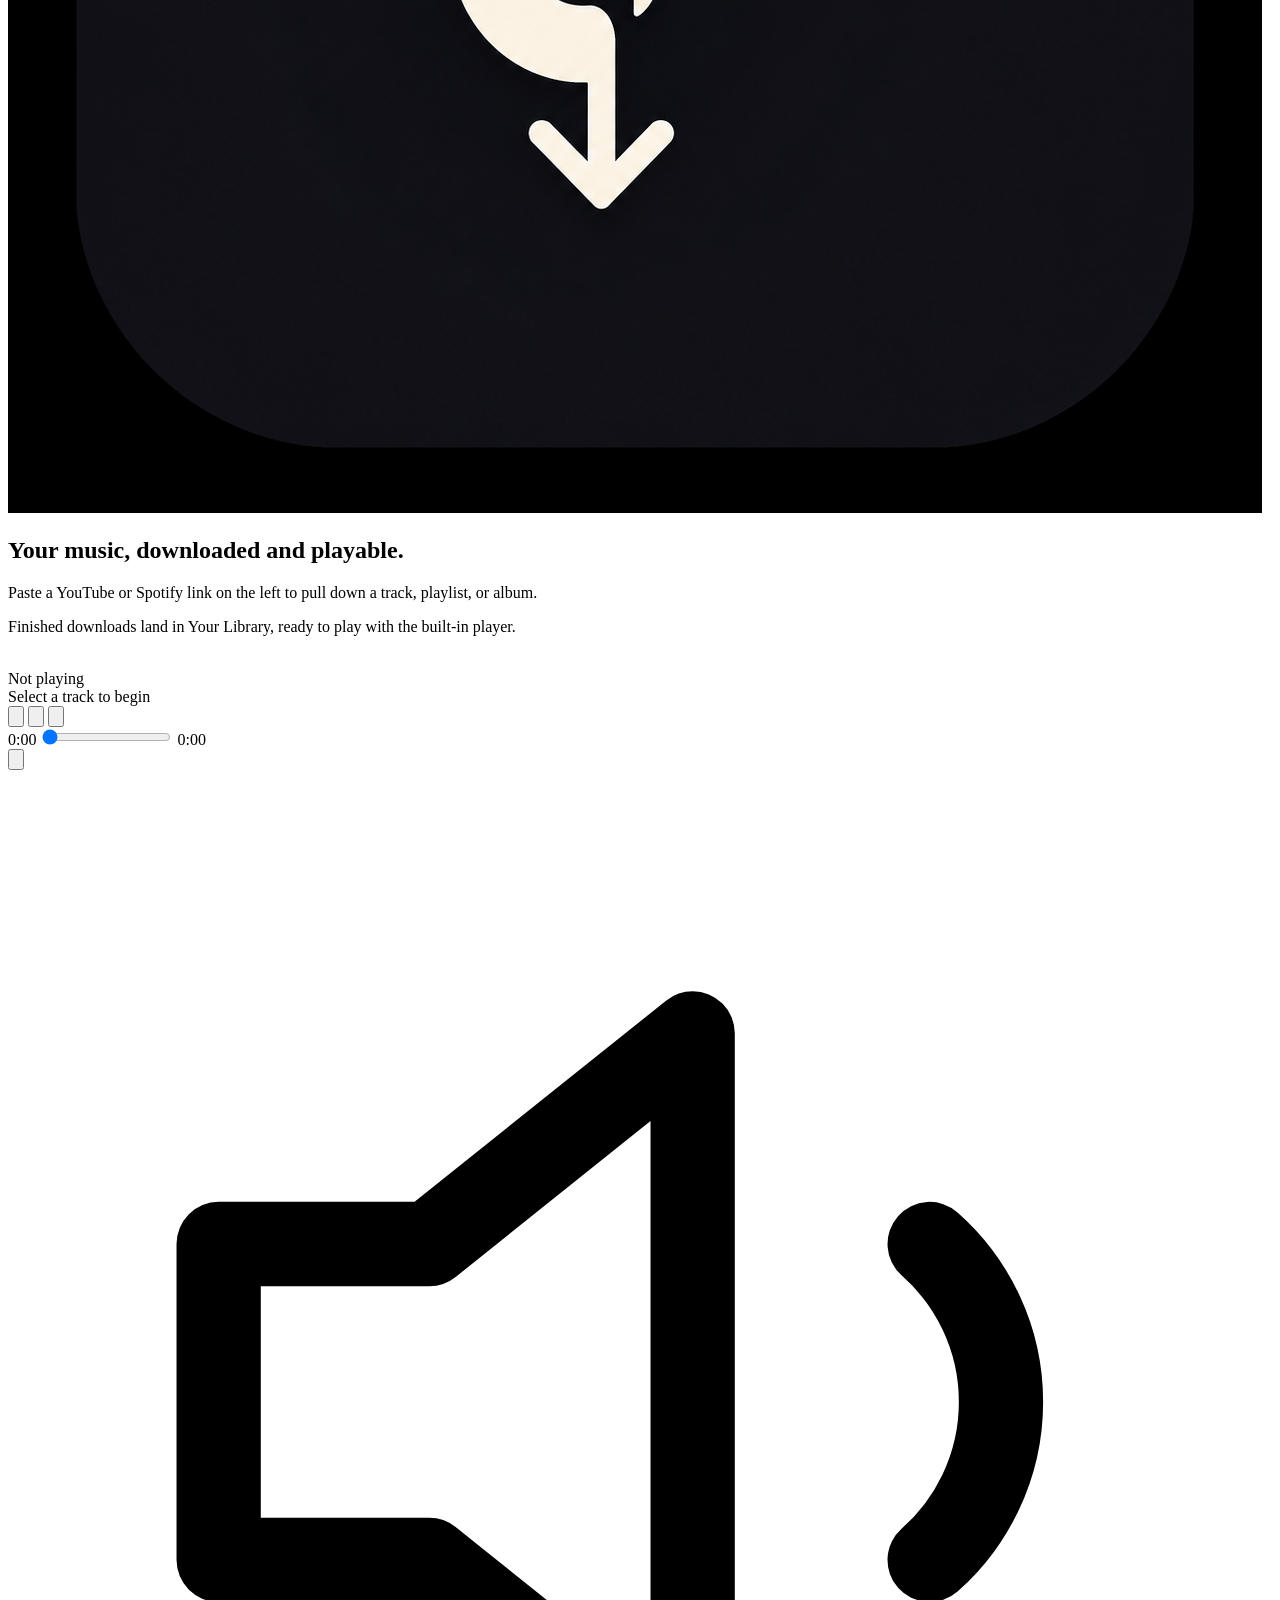
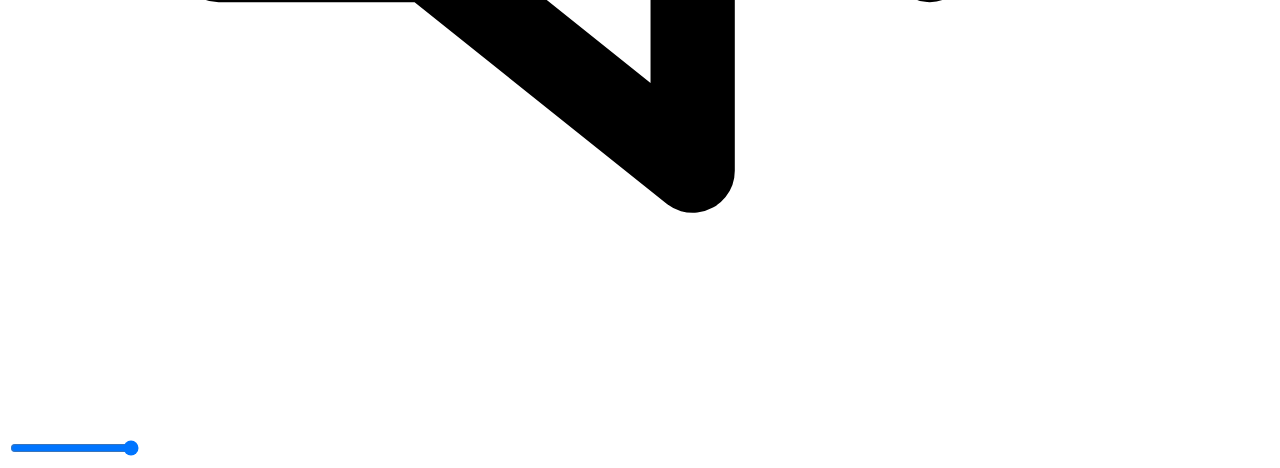
==== commit 82d67111: "Add Discover: recommended tracks + follow artists with latest releases Recommended for you: seeds fr" ====
--- a/musicgrab/web/index.html
+++ b/musicgrab/web/index.html
@@ -30,6 +30,7 @@
   <meta name="apple-mobile-web-app-capable" content="yes" />
   <meta name="apple-mobile-web-app-status-bar-style" content="black-translucent" />
   <link rel="stylesheet" href="/app.css" />
+  <link rel="stylesheet" href="/walkman.css" />
 </head>
 <body>
   <div id="app" class="app">
@@ -65,6 +66,13 @@
           </svg>
           Search
         </button>
+        <button class="nav-link" data-view="discover">
+          <svg class="nav-icon" viewBox="0 0 24 24" fill="none" xmlns="http://www.w3.org/2000/svg">
+            <circle cx="12" cy="12" r="9" stroke="currentColor" stroke-width="1.8"/>
+            <path d="m15 9-2 5-5 2 2-5 5-2Z" stroke="currentColor" stroke-width="1.8" stroke-linejoin="round"/>
+          </svg>
+          Discover
+        </button>
         <button class="nav-link" data-view="library">
           <svg class="nav-icon" viewBox="0 0 24 24" fill="none" xmlns="http://www.w3.org/2000/svg">
             <rect x="4" y="4" width="6" height="16" rx="1.2" stroke="currentColor" stroke-width="1.8"/>
@@ -124,10 +132,29 @@
             <circle cx="11" cy="11" r="6.5" stroke="currentColor" stroke-width="1.8"/>
             <path d="m20 20-4.3-4.3" stroke="currentColor" stroke-width="1.8" stroke-linecap="round"/>
           </svg>
-          <input id="search-input" type="text" placeholder="Search YouTube (and Spotify, if configured)" autocomplete="off" />
+          <input id="search-input" type="text" placeholder="Search YouTube and Spotify" autocomplete="off" />
           <button type="submit">Search</button>
         </form>
         <div class="track-list" id="search-results"></div>
+      </section>
+
+      <section class="view" id="view-discover" hidden>
+        <div class="discover-section">
+          <div class="discover-section-header">
+            <h3>Recommended for you</h3>
+            <p class="muted" id="discover-based-on"></p>
+          </div>
+          <div class="track-list" id="discover-recommended"></div>
+        </div>
+
+        <div class="discover-section">
+          <h3>Followed Artists</h3>
+          <form class="follow-form" id="follow-form">
+            <input id="follow-input" type="text" placeholder="Artist name or Spotify artist link" autocomplete="off" />
+            <button type="submit">Follow</button>
+          </form>
+          <div id="followed-artists-list"></div>
+        </div>
       </section>
 
       <section class="view" id="view-library" hidden>
@@ -179,12 +206,6 @@
             <input type="checkbox" id="s-artwork" /> Save album artwork
           </label>
 
-          <hr />
-          <h3>Spotify <span class="tag-optional">optional</span></h3>
-          <p class="muted">Needed only to search or download Spotify links. Get keys from the Spotify developer dashboard.</p>
-          <label>Client ID <input type="text" id="s-spotify-id" placeholder="Spotify Client ID" /></label>
-          <label>Client Secret <input type="password" id="s-spotify-secret" placeholder="Spotify Client Secret" /></label>
-
           <button type="submit">Save settings</button>
           <span class="save-note" id="settings-saved" hidden>Saved</span>
         </form>
@@ -232,7 +253,7 @@
 
     <footer class="player" id="player">
       <div class="player-track">
-        <div class="player-art-wrap">
+        <div class="player-art-wrap" id="player-art-wrap" title="Now Playing">
           <img id="player-art" class="player-art" alt="" />
         </div>
         <div class="player-meta">
@@ -275,6 +296,69 @@
       </div>
     </footer>
 
+    <section class="now-playing" id="now-playing" hidden>
+      <div class="now-playing-header">
+        <span class="eyebrow">Now Playing</span>
+        <button id="now-playing-close" class="now-playing-close" title="Close">
+          <svg viewBox="0 0 24 24" fill="none" xmlns="http://www.w3.org/2000/svg">
+            <path d="m6 6 12 12M18 6 6 18" stroke="currentColor" stroke-width="1.8" stroke-linecap="round"/>
+          </svg>
+        </button>
+      </div>
+
+      <div class="now-playing-art-wrap">
+        <img id="now-playing-art" class="now-playing-art" alt="" />
+      </div>
+
+      <div class="now-playing-meta">
+        <div class="now-playing-title" id="now-playing-title">Not playing</div>
+        <div class="now-playing-artist" id="now-playing-artist">Select a track to begin</div>
+      </div>
+
+      <div class="now-playing-seek">
+        <input type="range" id="now-playing-seek" min="0" max="100" value="0" />
+        <div class="now-playing-seek-row">
+          <span id="now-playing-time-current">0:00</span>
+          <span style="flex:1"></span>
+          <span id="now-playing-time-total">0:00</span>
+        </div>
+      </div>
+
+      <div class="now-playing-transport">
+        <button id="now-playing-prev" class="now-playing-transport-btn" title="Previous">
+          <svg viewBox="0 0 24 24" fill="currentColor"><path d="M7 5h2v14H7zM17 5v14l-10-7z"/></svg>
+        </button>
+        <button id="now-playing-play" class="now-playing-play" title="Play/Pause">
+          <svg id="now-playing-play-icon" viewBox="0 0 24 24" fill="currentColor"><path d="M8 5v14l11-7z"/></svg>
+        </button>
+        <button id="now-playing-next" class="now-playing-transport-btn" title="Next">
+          <svg viewBox="0 0 24 24" fill="currentColor"><path d="M15 5h2v14h-2zM7 5v14l10-7z"/></svg>
+        </button>
+      </div>
+
+      <div class="now-playing-actions">
+        <button id="now-playing-lyrics-toggle" class="now-playing-action-btn">
+          <svg viewBox="0 0 24 24" fill="none" xmlns="http://www.w3.org/2000/svg">
+            <path d="M5 4h11l3 3v13H5z" stroke="currentColor" stroke-width="1.6" stroke-linejoin="round"/>
+            <path d="M8 10h8M8 13h8M8 16h5" stroke="currentColor" stroke-width="1.6" stroke-linecap="round"/>
+          </svg>
+          Lyrics
+        </button>
+        <button id="now-playing-lyrics-download" class="now-playing-action-btn" title="Download lyrics">
+          <svg viewBox="0 0 24 24" fill="none" xmlns="http://www.w3.org/2000/svg">
+            <path d="M12 4v11" stroke="currentColor" stroke-width="1.8" stroke-linecap="round"/>
+            <path d="m7 11 5 5 5-5" stroke="currentColor" stroke-width="1.8" stroke-linecap="round" stroke-linejoin="round"/>
+            <path d="M5 19h14" stroke="currentColor" stroke-width="1.8" stroke-linecap="round"/>
+          </svg>
+          Save .lrc
+        </button>
+      </div>
+
+      <div class="now-playing-lyrics" id="now-playing-lyrics" hidden>
+        <p class="muted">Play a track to see its lyrics.</p>
+      </div>
+    </section>
+
     <aside class="lyrics-panel" id="lyrics-panel" hidden>
       <div class="lyrics-panel-header">
         <h2>Lyrics</h2>
